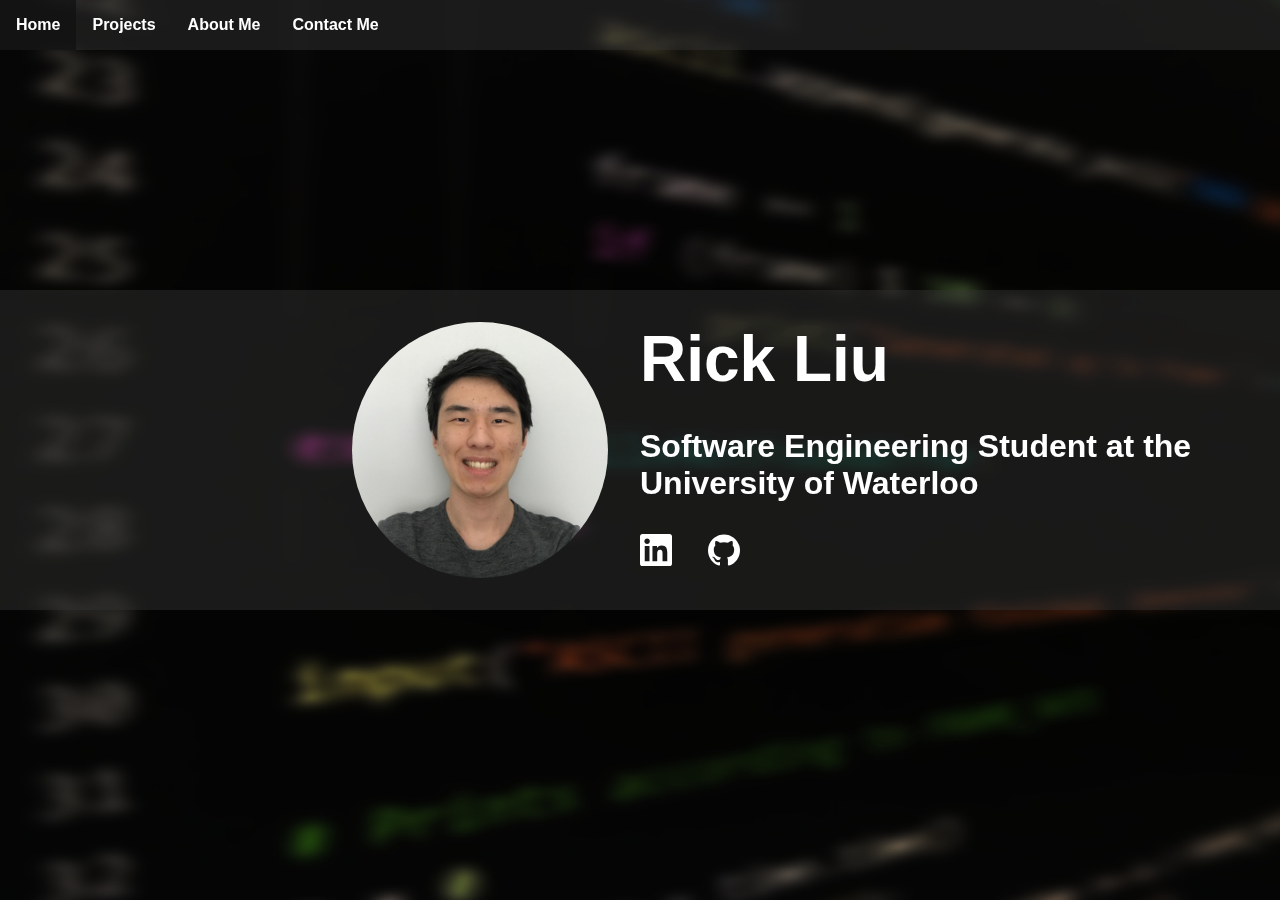
==== public/index.html @ d93eda83 "Mobile layout" ====
<!DOCTYPE html>
<html lang="en">
<head>
  <meta charset="utf-8">
  <meta name="viewport" content="width=device-width, initial-scale=1">

  <title>Rick Liu's Website</title>
  <meta name="author" content="Rick Liu">
  <meta name="description" content="Rick Liu's Website">
  
  <link href="css/index.css" rel="stylesheet" type="text/css" media="screen and (min-width: 601px)">
  <link href="css/handheld/index_handheld.css" rel="stylesheet" type="text/css" media="screen and (max-width: 600px)">
</head>
<body>
  <img id="background" src="images/background.jpg" alt="">

  <ul id="navigation">
    <li><a id="active" href="index.html">Home</a></li>
    <li><a href="projects.html">Projects</a></li>
    <li><a href="about_me.html">About Me</a></li>
    <li><a href="contact_me.html">Contact Me</a></li>
  </ul>

  <div id="content">
    <div id="left">
      <img id="photo" src="images/rick_liu.jpg" alt="">
    </div>

    <div id="right">
      <div class="title">Rick Liu</div>
      <div class="heading">Software Engineering Student at the University of Waterloo</div>

      <div id="icons">
        <a id="linkedin" href="https://www.linkedin.com/in/rick-liu-9321b6199/" target="_blank" rel="noopener noreferrer">
          <img class="icon" src="images/linkedin.svg" alt="">
        </a>
        <a id="github" href="https://github.com/rick-liu-02" target="_blank" rel="noopener noreferrer">
          <img class="icon" id="icon_2" src="images/github.svg" alt="">
        </a>
      </div>
    </div>
  </div>
</body>
</html>
---- public/css/index.css ----
@import url("main_centered.css");

div#left {
    float: left;
    width: 50%;
}

img#photo {
    float: right;
    margin: 2em;
    height: 16em;

    border-radius: 50%;
}

div#right {
    float: right;
    width: 50%;
}

div.title {
    margin-top: 0.5em;
}

div.heading {
    margin: 1em 0;
    max-width: 18em;
}

img.icon {
    margin-bottom: 2em;
    height: 2em;
}

img#icon_2 {
    transform: translateX(100%);
}
---- public/css/handheld/index_handheld.css ----
@import url("main_centered_handheld.css");

img#photo {
    display: block;
    width: 50%;

    margin-top: 2em;
    margin-left: auto;
    margin-right: auto;

    border-radius: 50%;
}

div.title {
    margin-top: 0.5em;

    text-align: center;
}

div.heading {
    margin-top: 1em;
    margin-left: auto;
    margin-right: auto;
    max-width: 18em;

    text-align: center;
}

div#icons {
    text-align: center;
}

img.icon {
    margin: 2em 1em 2em;
    height: 2em;
}
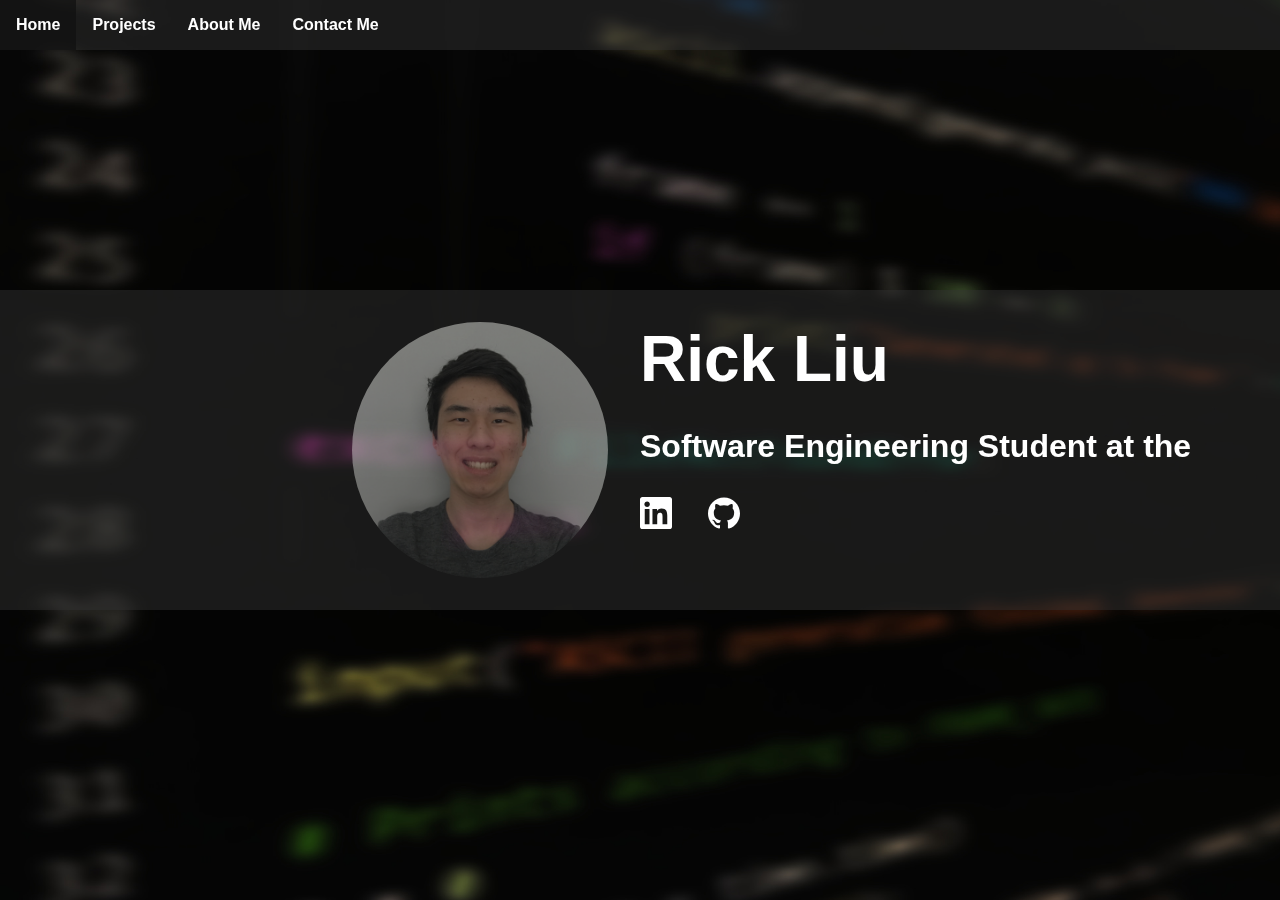
==== commit aaa4ee89: "Added animations to index.html" ====
--- a/public/index.html
+++ b/public/index.html
@@ -10,6 +10,8 @@
   
   <link href="css/index.css" rel="stylesheet" type="text/css" media="screen and (min-width: 601px)">
   <link href="css/handheld/index_handheld.css" rel="stylesheet" type="text/css" media="screen and (max-width: 600px)">
+  <script src="js/index_photo.js" async></script>
+  <script src="js/index_heading.js" async></script>
 </head>
 <body>
   <img id="background" src="images/background.jpg" alt="">
@@ -28,7 +30,7 @@
 
     <div id="right">
       <div class="title">Rick Liu</div>
-      <div class="heading">Software Engineering Student at the University of Waterloo</div>
+      <div class="heading" id="heading">Software Engineering Student at the University of Waterloo</div>
 
       <div id="icons">
         <a id="linkedin" href="https://www.linkedin.com/in/rick-liu-9321b6199/" target="_blank" rel="noopener noreferrer">
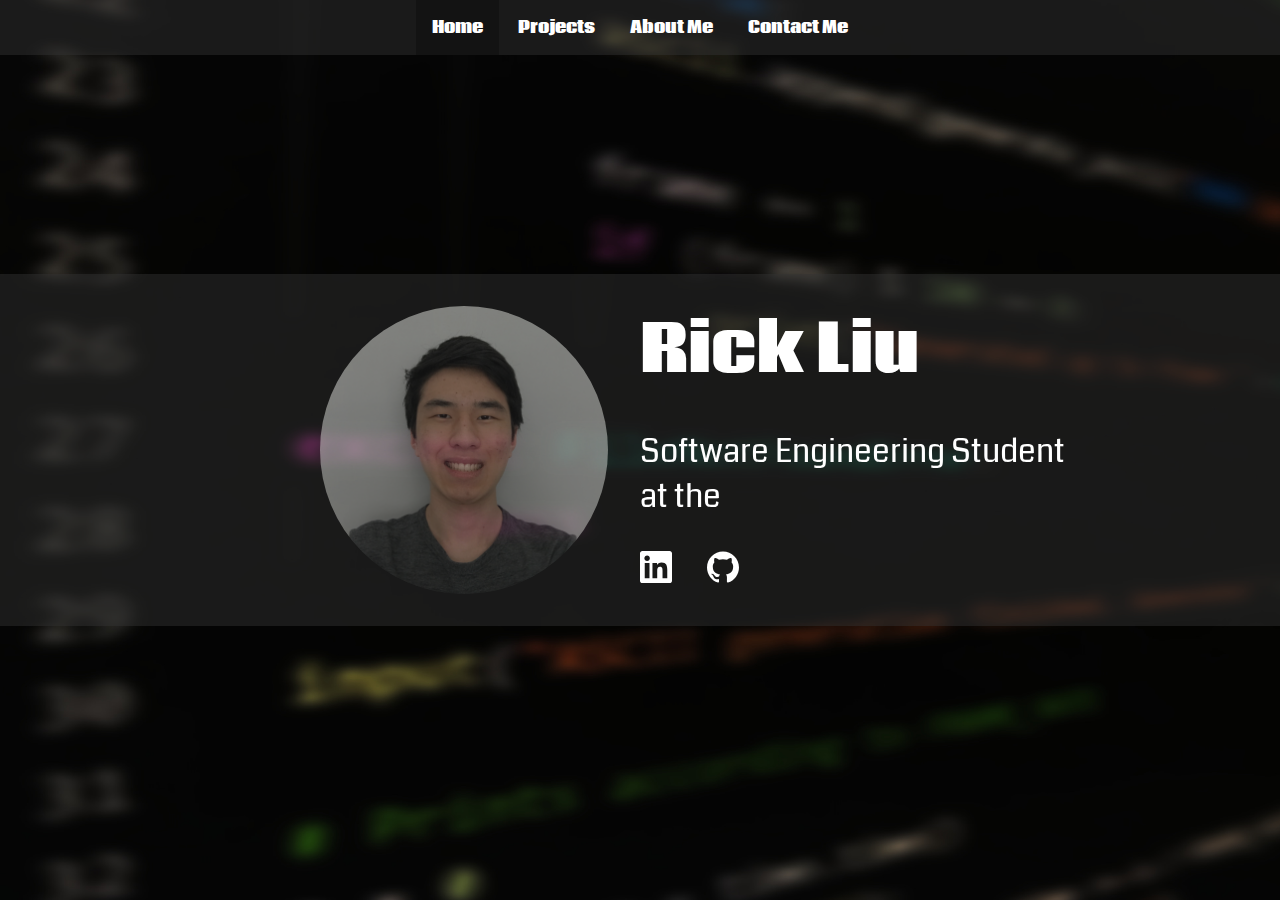
==== commit 89755d3d: "Refactored with more consistent tags" ====
--- a/public/index.html
+++ b/public/index.html
@@ -25,19 +25,20 @@
 
   <div id="content">
     <div id="left">
-      <img id="photo" src="images/rick_liu.jpg" alt="">
+      <img id="main_photo" src="images/rick_liu.jpg" alt="">
     </div>
 
     <div id="right">
-      <div class="title">Rick Liu</div>
-      <div class="heading" id="heading">Software Engineering Student at the University of Waterloo</div>
+      <h1>Rick Liu</h1>
+      <h2 id="main_heading">Software Engineering Student at the University of Waterloo</h2>
 
       <div id="icons">
-        <a id="linkedin" href="https://www.linkedin.com/in/rick-liu-9321b6199/" target="_blank" rel="noopener noreferrer">
+        <a href="https://www.linkedin.com/in/rick-liu-9321b6199/" target="_blank" rel="noopener noreferrer">
           <img class="icon" src="images/linkedin.svg" alt="">
         </a>
-        <a id="github" href="https://github.com/rick-liu-02" target="_blank" rel="noopener noreferrer">
-          <img class="icon" id="icon_2" src="images/github.svg" alt="">
+        
+        <a href="https://github.com/rick-liu-02" target="_blank" rel="noopener noreferrer">
+          <img class="icon" id="last_icon" src="images/github.svg" alt="">
         </a>
       </div>
     </div>
--- a/public/css/index.css
+++ b/public/css/index.css
@@ -1,37 +1,36 @@
 @import url("main_centered.css");
 
-div#left {
+#left {
     float: left;
     width: 50%;
 }
 
-img#photo {
+img#main_photo {
     float: right;
     margin: 2em;
-    height: 16em;
+    height: 18em;
 
     border-radius: 50%;
 }
 
-div#right {
+#right {
     float: right;
     width: 50%;
 }
 
-div.title {
+h1 {
     margin-top: 0.5em;
 }
 
-div.heading {
+h2 {
     margin: 1em 0;
-    max-width: 18em;
+    max-width: 14em;
 }
 
 img.icon {
     margin-bottom: 2em;
-    height: 2em;
 }
 
-img#icon_2 {
+img#last_icon {
     transform: translateX(100%);
 }--- a/public/css/handheld/index_handheld.css
+++ b/public/css/handheld/index_handheld.css
@@ -1,23 +1,21 @@
 @import url("main_centered_handheld.css");
 
-img#photo {
+img#main_photo {
     display: block;
     width: 50%;
-
     margin-top: 2em;
     margin-left: auto;
     margin-right: auto;
-
     border-radius: 50%;
 }
 
-div.title {
+h1 {
     margin-top: 0.5em;
 
     text-align: center;
 }
 
-div.heading {
+h2 {
     margin-top: 1em;
     margin-left: auto;
     margin-right: auto;
@@ -26,11 +24,10 @@
     text-align: center;
 }
 
-div#icons {
+#icons {
     text-align: center;
 }
 
 img.icon {
     margin: 2em 1em 2em;
-    height: 2em;
 }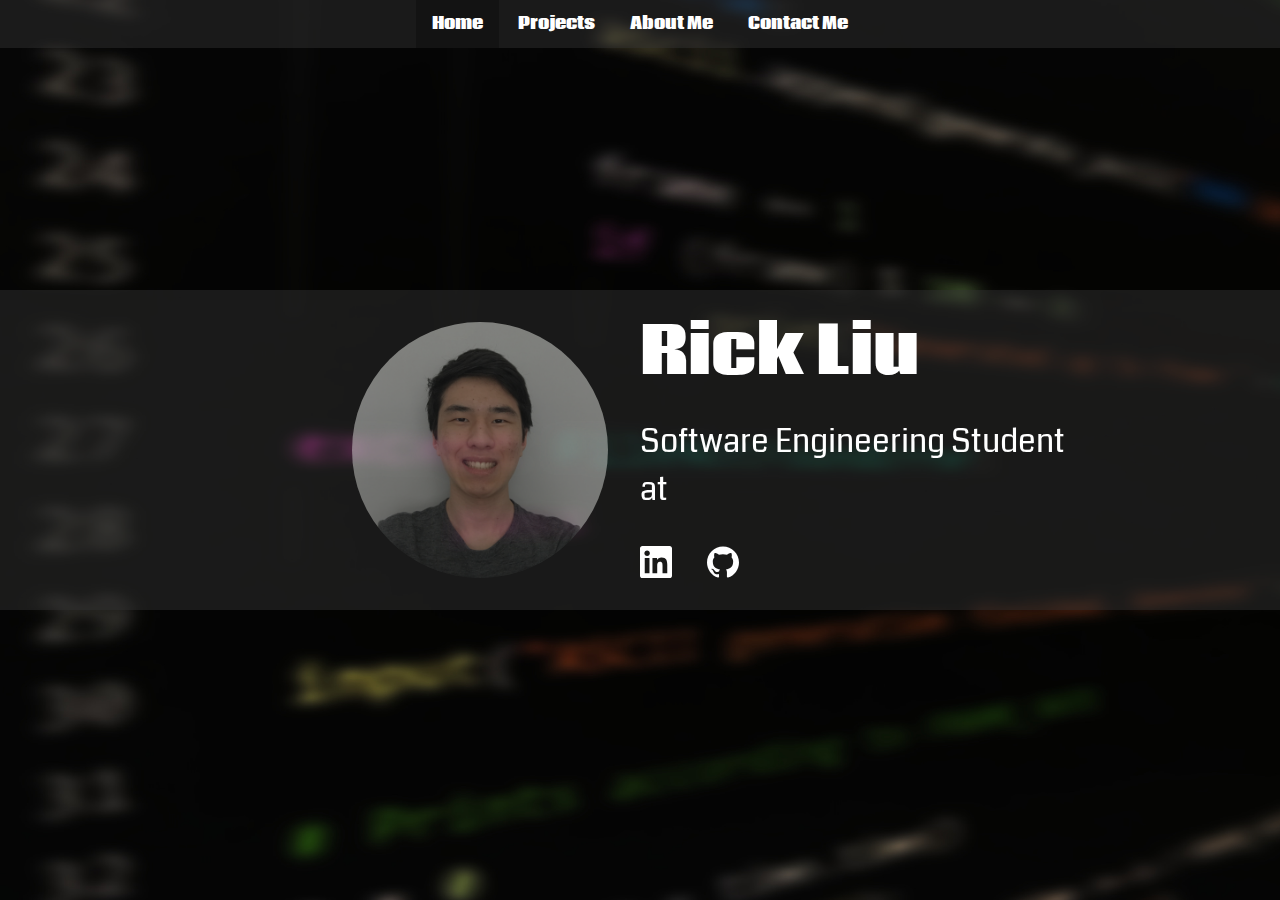
==== commit 41ca9b11: "Fixed inconsistent icon size, other improvements" ====
--- a/public/index.html
+++ b/public/index.html
@@ -8,8 +8,8 @@
   <meta name="author" content="Rick Liu">
   <meta name="description" content="Rick Liu's Website">
   
-  <link href="css/index.css" rel="stylesheet" type="text/css" media="screen and (min-width: 601px)">
-  <link href="css/handheld/index_handheld.css" rel="stylesheet" type="text/css" media="screen and (max-width: 600px)">
+  <link href="css/index.css" rel="stylesheet" type="text/css" media="screen and (min-width: 801px)">
+  <link href="css/handheld/index_handheld.css" rel="stylesheet" type="text/css" media="screen and (max-width: 800px)">
   <script src="js/index_photo.js" async></script>
   <script src="js/index_heading.js" async></script>
 </head>
@@ -32,13 +32,13 @@
       <h1>Rick Liu</h1>
       <h2 id="main_heading">Software Engineering Student at the University of Waterloo</h2>
 
-      <div id="icons">
-        <a href="https://www.linkedin.com/in/rick-liu-9321b6199/" target="_blank" rel="noopener noreferrer">
+      <div id="contacts">
+        <a class="contact" href="https://www.linkedin.com/in/rick-liu-9321b6199/" target="_blank" rel="noopener noreferrer">
           <img class="icon" src="images/linkedin.svg" alt="">
         </a>
         
-        <a href="https://github.com/rick-liu-02" target="_blank" rel="noopener noreferrer">
-          <img class="icon" id="last_icon" src="images/github.svg" alt="">
+        <a class="contact" id="last_contact" href="https://github.com/rick-liu-02" target="_blank" rel="noopener noreferrer">
+          <img class="icon" src="images/github.svg" alt="">
         </a>
       </div>
     </div>
--- a/public/css/index.css
+++ b/public/css/index.css
@@ -8,7 +8,7 @@
 img#main_photo {
     float: right;
     margin: 2em;
-    height: 18em;
+    height: 16em;
 
     border-radius: 50%;
 }
@@ -23,14 +23,21 @@
 }
 
 h2 {
-    margin: 1em 0;
+    margin-top: 1em;
     max-width: 14em;
+
+    line-height: 150%;
 }
 
-img.icon {
-    margin-bottom: 2em;
+#contacts {
+    height: 2em;
+    margin: 2em 0em 2em;
 }
 
-img#last_icon {
-    transform: translateX(100%);
+.contact {
+    margin-right: 2em;
+}
+
+#last_contact {
+    margin-right: 0em;
 }--- a/public/css/handheld/index_handheld.css
+++ b/public/css/handheld/index_handheld.css
@@ -19,15 +19,19 @@
     margin-top: 1em;
     margin-left: auto;
     margin-right: auto;
-    max-width: 18em;
+    max-width: 14em;
+
+    line-height: 150%;
+    text-align: center;
+}
+
+#contacts {
+    height: 2em;
+    margin: 2em 0em 2em;
 
     text-align: center;
 }
 
-#icons {
-    text-align: center;
-}
-
-img.icon {
-    margin: 2em 1em 2em;
+.contact {
+    margin: 0em 1em 0em;
 }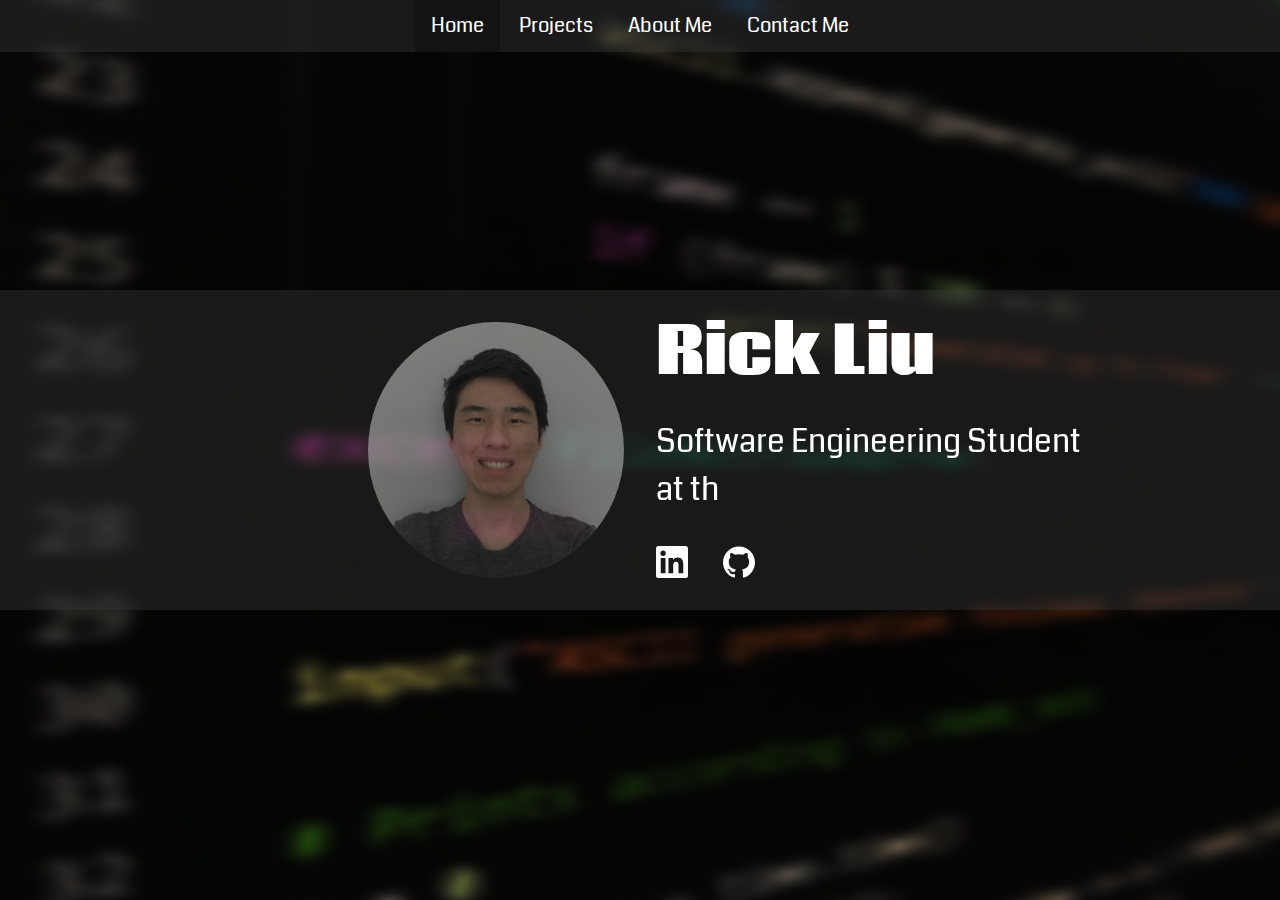
==== commit a728a9d8: "Created project page for desktop" ====
--- a/public/index.html
+++ b/public/index.html
@@ -25,21 +25,23 @@
 
   <div id="content">
     <div id="left">
-      <img id="main_photo" src="images/rick_liu.jpg" alt="">
+      <img id="main_photo" src="images/rick_liu_index.jpg" alt="">
     </div>
 
     <div id="right">
-      <h1>Rick Liu</h1>
-      <h2 id="main_heading">Software Engineering Student at the University of Waterloo</h2>
+      <div>
+        <h1>Rick Liu</h1>
+        <h2 id="main_heading">Software Engineering Student at the University of Waterloo</h2>
 
-      <div id="contacts">
-        <a class="contact" href="https://www.linkedin.com/in/rick-liu-9321b6199/" target="_blank" rel="noopener noreferrer">
-          <img class="icon" src="images/linkedin.svg" alt="">
-        </a>
-        
-        <a class="contact" id="last_contact" href="https://github.com/rick-liu-02" target="_blank" rel="noopener noreferrer">
-          <img class="icon" src="images/github.svg" alt="">
-        </a>
+        <div id="contacts">
+          <a class="contact" href="https://www.linkedin.com/in/rick-liu-9321b6199/" target="_blank" rel="noopener noreferrer">
+            <img class="icon" src="images/linkedin.svg" alt="">
+          </a>
+          
+          <a class="contact" href="https://github.com/rick-liu-02" target="_blank" rel="noopener noreferrer">
+            <img class="icon" src="images/github.svg" alt="">
+          </a>
+        </div>
       </div>
     </div>
   </div>
--- a/public/css/index.css
+++ b/public/css/index.css
@@ -7,7 +7,7 @@
 
 img#main_photo {
     float: right;
-    margin: 2em;
+    margin: 2em 1em 2em 2em;
     height: 16em;
 
     border-radius: 50%;
@@ -18,13 +18,19 @@
     width: 50%;
 }
 
+#right > div {
+    margin-left: 1em;
+}
+
 h1 {
     margin-top: 0.5em;
 }
 
 h2 {
     margin-top: 1em;
+    margin-right: 1em;
     max-width: 14em;
+    min-height: 3em;
 
     line-height: 150%;
 }
@@ -38,6 +44,6 @@
     margin-right: 2em;
 }
 
-#last_contact {
+.contact:last-child {
     margin-right: 0em;
 }--- a/public/css/handheld/index_handheld.css
+++ b/public/css/handheld/index_handheld.css
@@ -20,6 +20,7 @@
     margin-left: auto;
     margin-right: auto;
     max-width: 14em;
+    min-height: 3em;
 
     line-height: 150%;
     text-align: center;
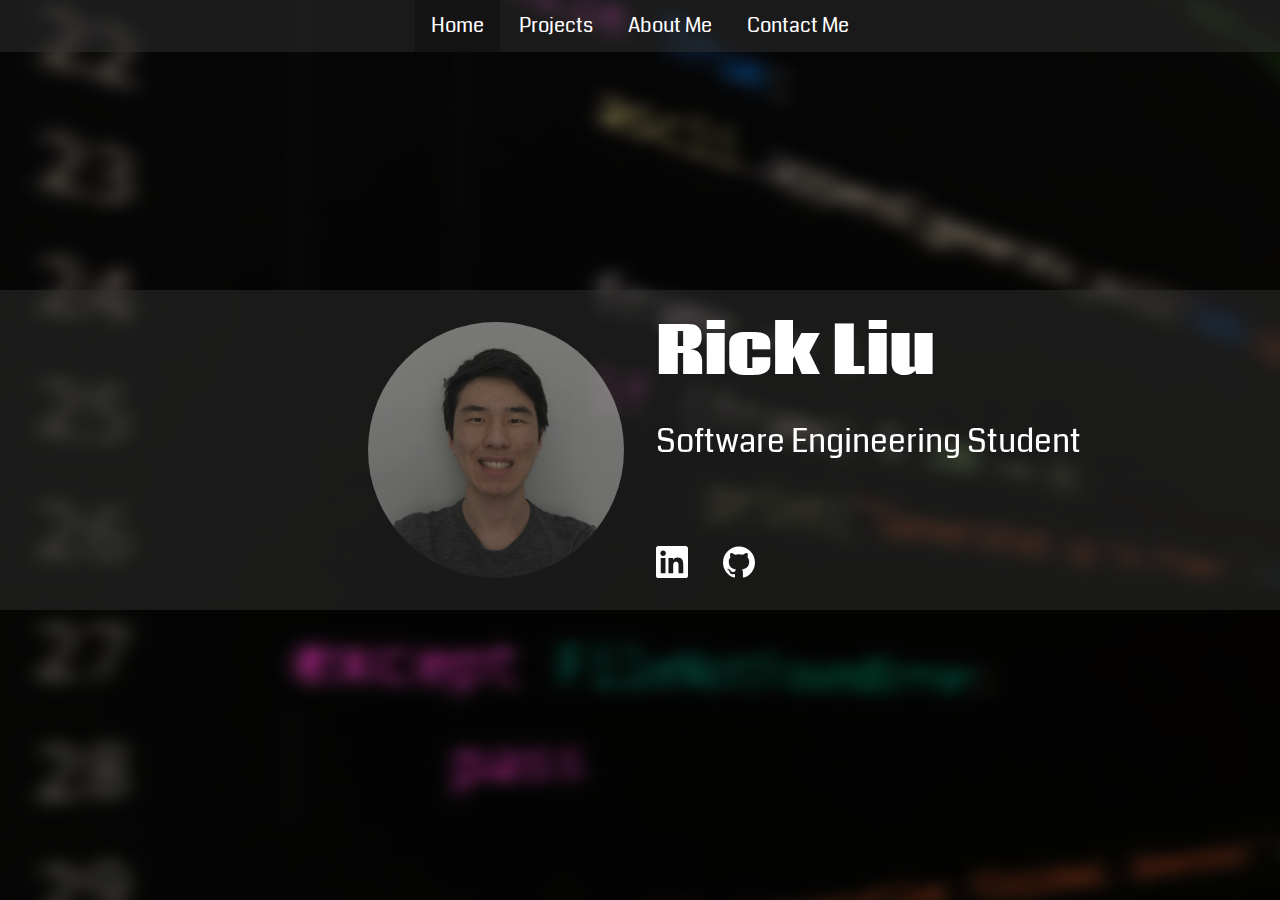
==== commit 40551d05: "Project page" ====
--- a/public/index.html
+++ b/public/index.html
@@ -14,7 +14,7 @@
   <script src="js/index_heading.js" async></script>
 </head>
 <body>
-  <img id="background" src="images/background.jpg" alt="">
+  <img id="background" src="media/background.jpg" alt="">
 
   <ul id="navigation">
     <li><a id="active" href="index.html">Home</a></li>
@@ -25,7 +25,7 @@
 
   <div id="content">
     <div id="left">
-      <img id="main_photo" src="images/rick_liu_index.jpg" alt="">
+      <img id="main_photo" src="media/rick_liu_index.jpg" alt="">
     </div>
 
     <div id="right">
@@ -35,11 +35,11 @@
 
         <div id="contacts">
           <a class="contact" href="https://www.linkedin.com/in/rick-liu-9321b6199/" target="_blank" rel="noopener noreferrer">
-            <img class="icon" src="images/linkedin.svg" alt="">
+            <img class="icon" src="media/linkedin.svg" alt="">
           </a>
           
           <a class="contact" href="https://github.com/rick-liu-02" target="_blank" rel="noopener noreferrer">
-            <img class="icon" src="images/github.svg" alt="">
+            <img class="icon" src="media/github.svg" alt="">
           </a>
         </div>
       </div>
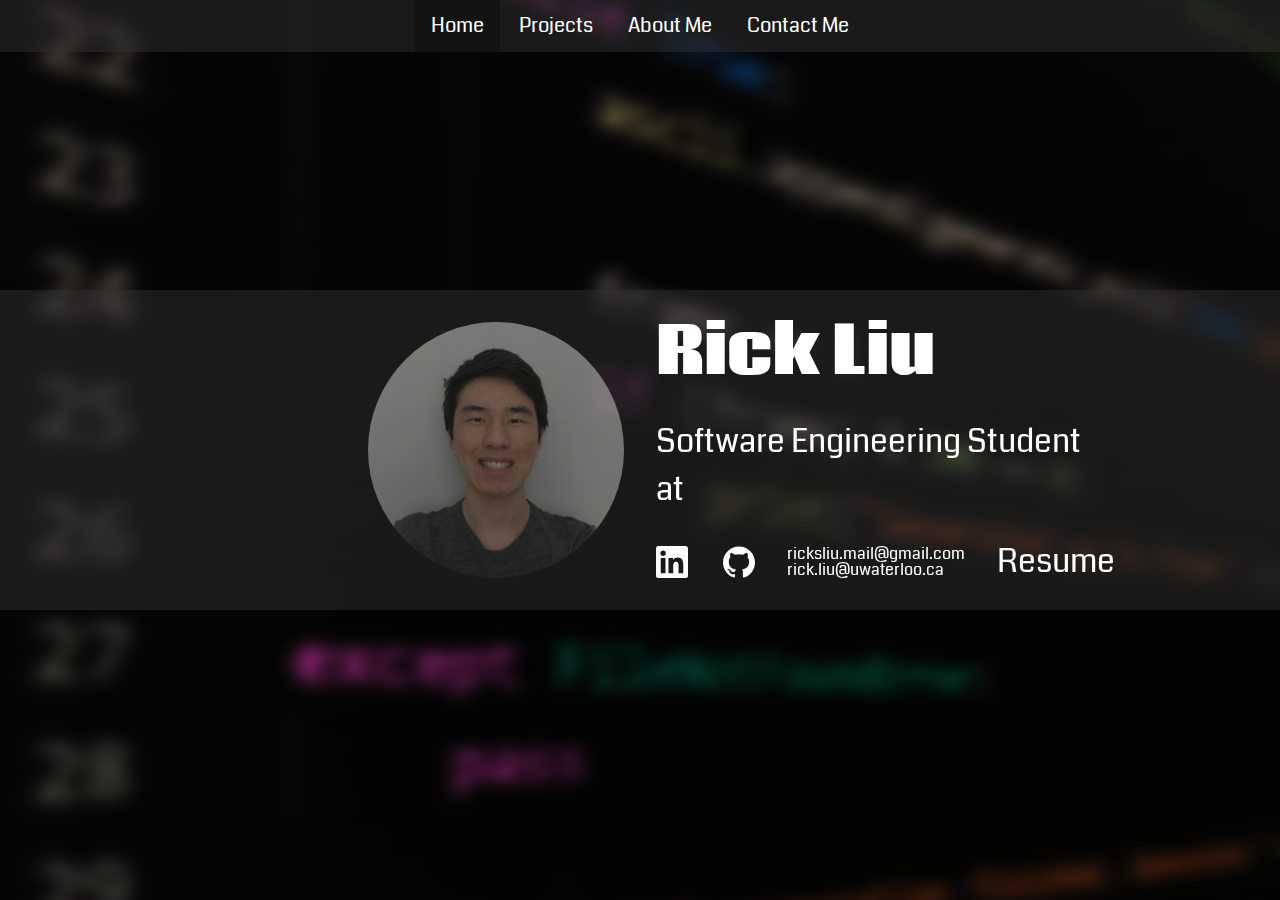
==== commit 7bf1837c: "Added links to index, project" ====
--- a/public/index.html
+++ b/public/index.html
@@ -33,15 +33,28 @@
         <h1>Rick Liu</h1>
         <h2 id="main_heading">Software Engineering Student at the University of Waterloo</h2>
 
-        <div id="contacts">
-          <a class="contact" href="https://www.linkedin.com/in/rick-liu-9321b6199/" target="_blank" rel="noopener noreferrer">
+        <div id="icons">
+          <a href="https://www.linkedin.com/in/rick-liu-9321b6199/" target="_blank" rel="noopener noreferrer">
             <img class="icon" src="media/linkedin.svg" alt="">
           </a>
           
-          <a class="contact" href="https://github.com/rick-liu-02" target="_blank" rel="noopener noreferrer">
+          <a href="https://github.com/rick-liu-02" target="_blank" rel="noopener noreferrer">
             <img class="icon" src="media/github.svg" alt="">
           </a>
         </div>
+
+        <div id="emails">
+          <a class="contact email" href="mailto:ricksliu.mail@gmail.com">
+            <p>ricksliu.mail@gmail.com</p>
+          </a>
+          <a class="contact email" href="mailto:rick.liu@uwaterloo.ca">
+            <p>rick.liu@uwaterloo.ca</p>
+          </a>
+        </div>
+
+        <a class="contact resume" href="media/resume.pdf" target="_blank" rel="noopener noreferrer">
+          <p>Resume</p>
+        </a>
       </div>
     </div>
   </div>
--- a/public/css/index.css
+++ b/public/css/index.css
@@ -35,15 +35,45 @@
     line-height: 150%;
 }
 
-#contacts {
+a.contact:hover {
+    background-color: #111B;
+}
+
+a.contact:active {
+    background-color: #000 !important;
+}
+
+#icons {
+    float: left;
     height: 2em;
     margin: 2em 0em 2em;
 }
 
-.contact {
+#icons a {
     margin-right: 2em;
 }
 
-.contact:last-child {
-    margin-right: 0em;
+#emails {
+    float: left;
+    margin: 2em 2em 2em 0em;
+}
+
+.email {
+    float: left;
+    clear: left;
+}
+
+#emails p {
+    font-size: 1em;
+    line-height: 1em;
+}
+
+.resume {
+    float: left;
+    margin: 2em 0em 2em;
+}
+
+.resume p {
+    font-size: 2em;
+    line-height: 1em;
 }--- a/public/css/handheld/index_handheld.css
+++ b/public/css/handheld/index_handheld.css
@@ -9,10 +9,12 @@
     border-radius: 50%;
 }
 
+#right {
+    text-align: center;
+}
+
 h1 {
     margin-top: 0.5em;
-
-    text-align: center;
 }
 
 h2 {
@@ -23,16 +25,45 @@
     min-height: 3em;
 
     line-height: 150%;
-    text-align: center;
 }
 
-#contacts {
-    height: 2em;
-    margin: 2em 0em 2em;
-
-    text-align: center;
+a.contact:hover {
+    background-color: #111B;
 }
 
-.contact {
+a.contact:active {
+    background-color: #000 !important;
+}
+
+#icons {
+    height: 2em;
+    margin-top: 2em;
+}
+
+.icon {
     margin: 0em 1em 0em;
+}
+
+#emails {
+    margin-top: 2em;
+}
+
+.email {
+    display: inline-block;
+    margin: 0em 0.25em 0em;
+}
+
+#emails p {
+    font-size: 1.25em;
+    line-height: 1em;
+}
+
+.resume {
+    display: inline-block;
+    margin: 2em 0em 2em;
+}
+
+.resume p {
+    font-size: 2em;
+    line-height: 1em;
 }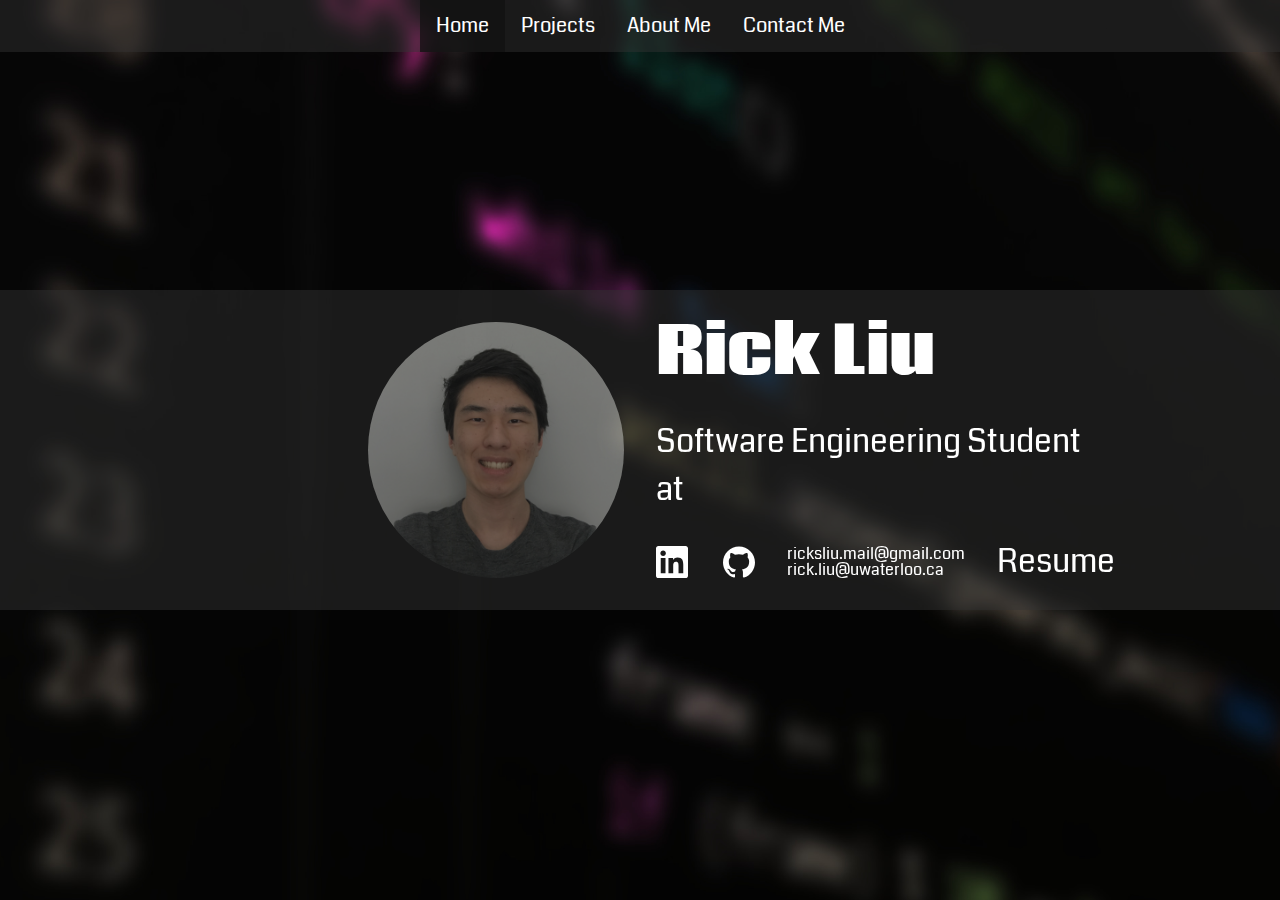
==== commit f27931aa: "updated github links" ====
--- a/public/index.html
+++ b/public/index.html
@@ -38,7 +38,7 @@
             <img class="icon" src="media/linkedin.svg" alt="">
           </a>
           
-          <a href="https://github.com/rick-liu-02" target="_blank" rel="noopener noreferrer">
+          <a href="https://github.com/ricksliu" target="_blank" rel="noopener noreferrer">
             <img class="icon" src="media/github.svg" alt="">
           </a>
         </div>
